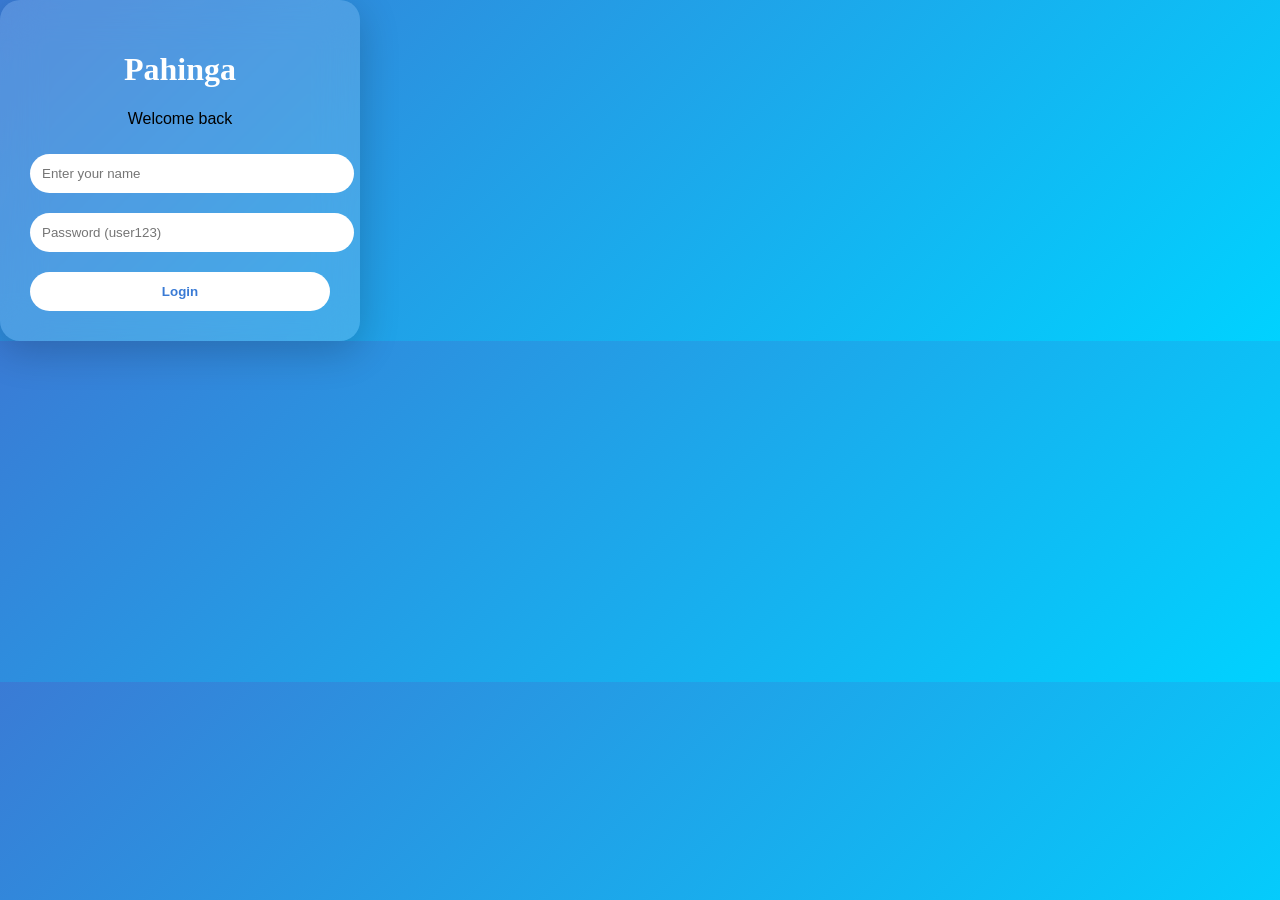
==== login.html @ 6749d53a "Initial commit" ====
<!DOCTYPE html>
<html>
<head>
    <title>Login - Pahinga</title>
    <link rel="stylesheet" href="css/style.css">

    <script>
        // if already logged in → go to home
        if (localStorage.getItem("user")) {
            window.location.href = "index.html";
        }
    </script>
</head>
<body>

<div class="login-container">
    <h1 class="logo">Pahinga</h1>
    <p>Welcome back</p>

    <input id="nameInput" placeholder="Enter your name">
    <input id="passwordInput" type="password" placeholder="Password (user123)">

    <button onclick="login()">Login</button>
</div>

<script>
function login() {
    let name = document.getElementById("nameInput").value.trim();
    let password = document.getElementById("passwordInput").value;

    if (name === "") {
        alert("Please enter your name");
        return;
    }

    if (password !== "user123") {
        alert("Wrong password! (hint: user123)");
        return;
    }

    // ✅ SAVE USER
    localStorage.setItem("user", name);

    // ✅ REDIRECT
    window.location.href = "index.html";
}
</script>

</body>
</html>
---- css/style.css ----
/* CENTER PAGE */
body {
    margin: 0;
    font-family: 'Segoe UI', sans-serif;
    background: linear-gradient(135deg, #3a7bd5, #00d2ff);
}

/* NAVBAR */
.navbar {
    display: flex;
    justify-content: space-between;
    align-items: center;
    padding: 15px 40px;
    background: linear-gradient(90deg, #3a7bd5, #00d2ff);
    color: white;
}

.navbar h2 {
    font-family: cursive;
    font-size: 28px;
}

.navbar ul {
    list-style: none;
    display: flex;
    gap: 30px;
}

.navbar a {
    color: white;
    text-decoration: none;
    font-weight: bold;
}

.btn {
    background: white;
    color: #3a7bd5;
    padding: 8px 18px;
    border-radius: 20px;
    transition: 0.3s;
}

.btn:hover {
    background: #1a2a44;
    color: white;
}

/* HERO */
.hero {
    height: 90vh;
    background: url('../assets/standard.jpg') center/cover;
    position: relative;
}

.overlay {
    background: rgba(0,0,0,0.4);
    color: white;
    height: 100%;
    display: flex;
    flex-direction: column;
    justify-content: center;
    align-items: center;
    animation: fadeIn 1.5s ease;
}

/* ROOMS */
.room-flex {
    display: flex;
    align-items: center;
    background: white;
    margin: 20px;
    padding: 20px;
    border-radius: 15px;
    box-shadow: 0 5px 20px rgba(0,0,0,0.1);
    transition: 0.3s;
}

.room-flex:hover {
    transform: scale(1.03);
}

.room-img {
    width: 180px;
    border-radius: 10px;
    transition: 0.4s;
}

.room-img:hover {
    transform: scale(1.1);
}

.room-info {
    margin-left: 20px;
}

.room-info h3 {
    font-weight: bold;
}

.room-info p {
    color: #3a7bd5;
}

.room-info button {
    background: linear-gradient(90deg, #3a7bd5, #00d2ff);
    border: none;
    padding: 10px 20px;
    border-radius: 20px;
    color: white;
    cursor: pointer;
    transition: 0.3s;
}

.room-info button:hover {
    transform: scale(1.1);
    background: #1a2a44;
}

/* CHECKOUT */
.checkout-container {
    display: flex;
    justify-content: center;
    gap: 30px;
    padding: 40px;
    flex-wrap: wrap;
}

.form-section, .summary-section {
    background: white;
    padding: 25px;
    border-radius: 15px;
    width: 300px;
    box-shadow: 0 5px 20px rgba(0,0,0,0.1);
    animation: fadeIn 1s ease;
}

h2, h3 {
    font-weight: bold;
}

input, select {
    width: 100%;
    margin: 8px 0;
    padding: 8px;
    border-radius: 8px;
    border: 1px solid #ccc;
}

button {
    margin-top: 10px;
}

/* CHAT */
#chatIcon {
    position: fixed;
    bottom: 20px;
    right: 20px;
    background: #3a7bd5;
    color: white;
    padding: 12px;
    border-radius: 50%;
    cursor: pointer;
    animation: float 2s infinite;
}

#chatbox {
    position: fixed;
    bottom: 70px;
    right: 20px;
    width: 250px;
    background: white;
    border-radius: 10px;
    padding: 10px;
    box-shadow: 0 5px 20px rgba(0,0,0,0.2);
}

.hidden {
    display: none;
}

/* ANIMATIONS */
@keyframes fadeIn {
    from {opacity: 0; transform: translateY(20px);}
    to {opacity: 1; transform: translateY(0);}
}

@keyframes float {
    0% {transform: translateY(0);}
    50% {transform: translateY(-8px);}
    100% {transform: translateY(0);}
}

.logo {
    font-family: cursive;
}

.receipt-box {
    width: 300px;
    margin: 80px auto;
    padding: 20px;
    background: white;
    border-radius: 15px;
    text-align: center;
    box-shadow: 0 10px 30px rgba(0,0,0,0.2);
    animation: fadeIn 1s ease;
}

.about {
    max-width: 700px;
    margin: 60px auto;
    padding: 20px;
    line-height: 1.6;
}

.section {
    padding: 40px;
}

/* LOGIN CARD */
.login-page {
    height: 100vh;
    display: flex;
    justify-content: center;
    align-items: center;
}

.login-container {
    background: rgba(255,255,255,0.15);
    backdrop-filter: blur(20px);
    padding: 30px;
    border-radius: 20px;
    width: 300px;
    text-align: center;
    box-shadow: 0 10px 40px rgba(0,0,0,0.2);
    animation: fadeIn 1s ease;
}

/* LOGO */
.logo {
    font-family: cursive;
    color: white;
}

/* INPUTS */
.login-container input {
    width: 100%;
    padding: 12px;
    margin: 10px 0;
    border: none;
    border-radius: 20px;
    outline: none;
}

/* BUTTON */
.login-container button {
    width: 100%;
    padding: 12px;
    border: none;
    border-radius: 20px;
    background: white;
    color: #3a7bd5;
    font-weight: bold;
    cursor: pointer;
    transition: 0.3s;
}

.login-container button:hover {
    transform: scale(1.05);
    background: #1a2a44;
    color: white;
}

/* ROOM GALLERY */
.room-gallery {
    display: flex;
    justify-content: center;
    gap: 25px;
    margin-top: 30px;
    flex-wrap: wrap;
}

/* ROOM CARD */
.room-card {
    width: 220px;
    background: white;
    border-radius: 15px;
    overflow: hidden;
    text-align: center;
    box-shadow: 0 10px 25px rgba(0,0,0,0.15);
    transition: transform 0.4s ease, box-shadow 0.4s ease;
    animation: fadeUp 1s ease forwards;
}

/* IMAGE */
.room-card img {
    width: 100%;
    height: 140px;
    object-fit: cover;
    transition: transform 0.4s ease;
}

/* TEXT */
.room-card h3 {
    margin: 10px 0 5px;
}

.room-card p {
    padding: 0 10px 15px;
    color: #555;
}

/* 🔥 HOVER EFFECT */
.room-card:hover {
    transform: translateY(-10px) scale(1.05);
    box-shadow: 0 15px 35px rgba(0,0,0,0.3);
}

.room-card:hover img {
    transform: scale(1.1);
}

/* 🎬 ANIMATION */
@keyframes fadeUp {
    from {
        opacity: 0;
        transform: translateY(40px);
    }
    to {
        opacity: 1;
        transform: translateY(0);
    }
}

/* FOOTER */
.footer {
    background: linear-gradient(135deg, #0f2a44, #1a4a7a);
    color: white;
    text-align: center;
    padding: 40px 20px;
}

/* CONTENT */
.footer-content {
    max-width: 800px;
    margin: auto;
}

/* SOCIALS */
.socials {
    margin-bottom: 20px;
}

.socials a {
    display: inline-block;
    margin: 0 8px;
    width: 35px;
    height: 35px;
    line-height: 35px;
    border-radius: 50%;
    background: white;
    color: #0f2a44;
    font-weight: bold;
    text-decoration: none;
    transition: 0.3s;
}

.socials a:hover {
    background: #00d2ff;
    color: white;
    transform: scale(1.1);
}

/* LINKS */
.footer-links {
    margin: 15px 0;
}

.footer-links a {
    display: block;
    color: #00d2ff;
    text-decoration: none;
    margin: 5px 0;
}

.footer-links a:hover {
    text-decoration: underline;
}

/* CALL BOX */
.footer-call {
    margin: 20px auto;
    padding: 10px;
    border: 1px solid white;
    width: fit-content;
    border-radius: 8px;
}

/* BOTTOM */
.footer-bottom {
    margin-top: 20px;
}

.footer-bottom a {
    color: white;
    text-decoration: none;
    margin: 0 5px;
}

.footer-bottom a:hover {
    color: #00d2ff;
}

/* COPYRIGHT */
.copyright {
    margin-top: 15px;
    font-size: 12px;
    opacity: 0.7;
}

.video-hero {
    position: relative;
    height: 70vh;
    overflow: hidden;
}

.bg-video {
    position: absolute;
    top: 50%;
    left: 50%;
    width: 100%;
    height: 100%;
    object-fit: cover;
    transform: translate(-50%, -50%);
}

.video-overlay {
    position: relative;
    z-index: 2;
    height: 100%;
    background: rgba(0,0,0,0.4);
    color: white;

    display: flex;
    flex-direction: column;
    justify-content: center;
    align-items: center;

    text-align: center;
}

.video-overlay h1 {
    font-size: 40px;
}

.video-overlay p {
    font-size: 18px;
}
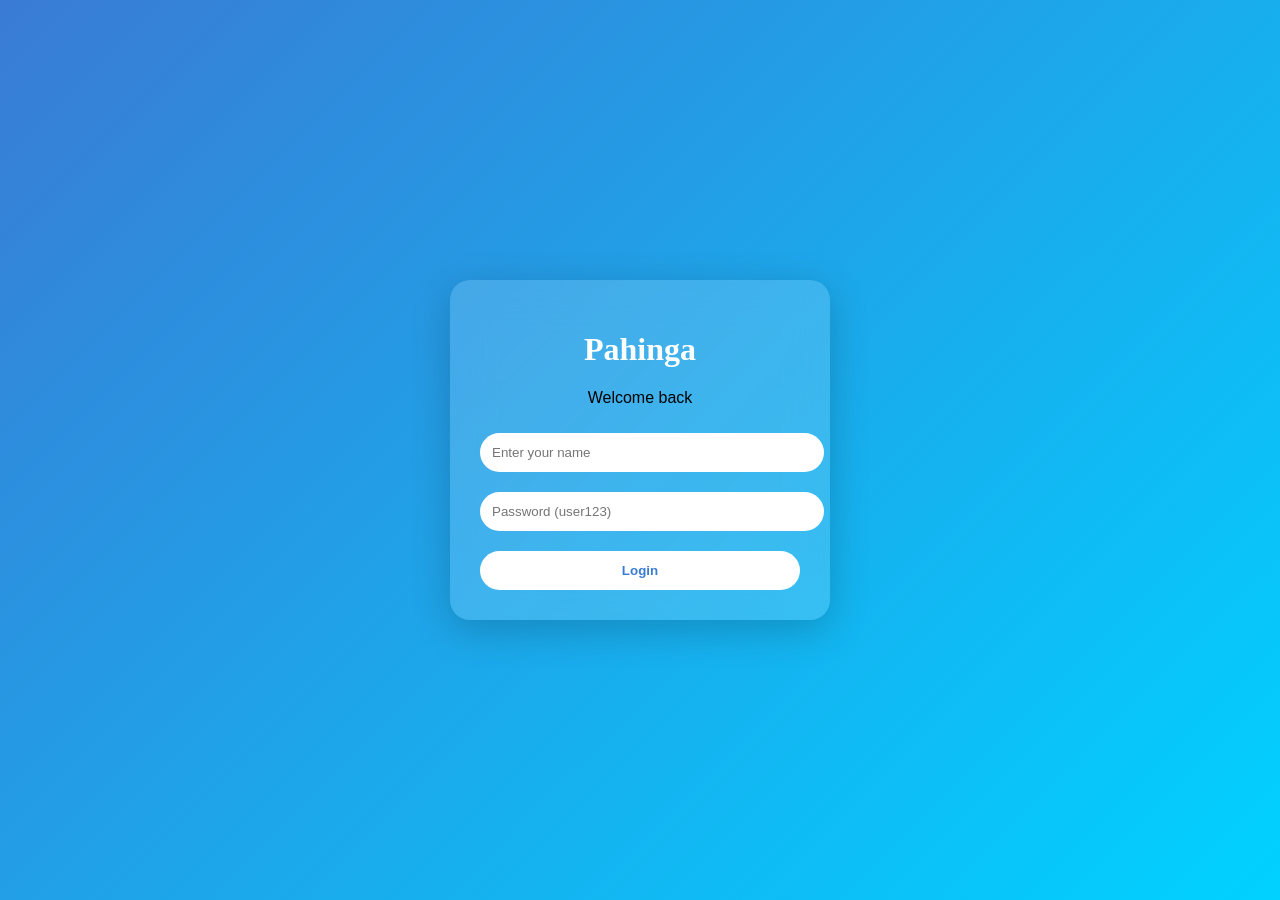
==== commit 3408f893: "fixed login page" ====
--- a/login.html
+++ b/login.html
@@ -2,10 +2,13 @@
 <html>
 <head>
     <title>Login - Pahinga</title>
+
+    <!-- ✅ MOBILE RESPONSIVE -->
+    <meta name="viewport" content="width=device-width, initial-scale=1.0">
+
     <link rel="stylesheet" href="css/style.css">
 
     <script>
-        // if already logged in → go to home
         if (localStorage.getItem("user")) {
             window.location.href = "index.html";
         }
@@ -13,14 +16,17 @@
 </head>
 <body>
 
-<div class="login-container">
-    <h1 class="logo">Pahinga</h1>
-    <p>Welcome back</p>
+<!-- ✅ WRAPPER FOR CENTERING -->
+<div class="login-page">
+    <div class="login-container">
+        <h1 class="logo">Pahinga</h1>
+        <p>Welcome back</p>
 
-    <input id="nameInput" placeholder="Enter your name">
-    <input id="passwordInput" type="password" placeholder="Password (user123)">
+        <input id="nameInput" placeholder="Enter your name">
+        <input id="passwordInput" type="password" placeholder="Password (user123)">
 
-    <button onclick="login()">Login</button>
+        <button onclick="login()">Login</button>
+    </div>
 </div>
 
 <script>
@@ -38,10 +44,7 @@
         return;
     }
 
-    // ✅ SAVE USER
     localStorage.setItem("user", name);
-
-    // ✅ REDIRECT
     window.location.href = "index.html";
 }
 </script>
--- a/css/style.css
+++ b/css/style.css
@@ -67,6 +67,7 @@
 .room-flex {
     display: flex;
     align-items: center;
+    flex-wrap: wrap; /* ✅ responsive */
     background: white;
     margin: 20px;
     padding: 20px;
@@ -194,6 +195,7 @@
     font-family: cursive;
 }
 
+/* RECEIPT */
 .receipt-box {
     width: 300px;
     margin: 80px auto;
@@ -216,7 +218,7 @@
     padding: 40px;
 }
 
-/* LOGIN CARD */
+/* LOGIN PAGE CENTER */
 .login-page {
     height: 100vh;
     display: flex;
@@ -224,12 +226,16 @@
     align-items: center;
 }
 
+/* LOGIN CARD */
 .login-container {
     background: rgba(255,255,255,0.15);
     backdrop-filter: blur(20px);
     padding: 30px;
     border-radius: 20px;
-    width: 300px;
+
+    width: 320px;
+    max-width: 90%; /* ✅ responsive */
+
     text-align: center;
     box-shadow: 0 10px 40px rgba(0,0,0,0.2);
     animation: fadeIn 1s ease;
@@ -291,7 +297,6 @@
     animation: fadeUp 1s ease forwards;
 }
 
-/* IMAGE */
 .room-card img {
     width: 100%;
     height: 140px;
@@ -299,7 +304,6 @@
     transition: transform 0.4s ease;
 }
 
-/* TEXT */
 .room-card h3 {
     margin: 10px 0 5px;
 }
@@ -309,7 +313,6 @@
     color: #555;
 }
 
-/* 🔥 HOVER EFFECT */
 .room-card:hover {
     transform: translateY(-10px) scale(1.05);
     box-shadow: 0 15px 35px rgba(0,0,0,0.3);
@@ -319,7 +322,6 @@
     transform: scale(1.1);
 }
 
-/* 🎬 ANIMATION */
 @keyframes fadeUp {
     from {
         opacity: 0;
@@ -339,13 +341,11 @@
     padding: 40px 20px;
 }
 
-/* CONTENT */
 .footer-content {
     max-width: 800px;
     margin: auto;
 }
 
-/* SOCIALS */
 .socials {
     margin-bottom: 20px;
 }
@@ -370,7 +370,6 @@
     transform: scale(1.1);
 }
 
-/* LINKS */
 .footer-links {
     margin: 15px 0;
 }
@@ -386,7 +385,6 @@
     text-decoration: underline;
 }
 
-/* CALL BOX */
 .footer-call {
     margin: 20px auto;
     padding: 10px;
@@ -395,7 +393,6 @@
     border-radius: 8px;
 }
 
-/* BOTTOM */
 .footer-bottom {
     margin-top: 20px;
 }
@@ -410,13 +407,13 @@
     color: #00d2ff;
 }
 
-/* COPYRIGHT */
 .copyright {
     margin-top: 15px;
     font-size: 12px;
     opacity: 0.7;
 }
 
+/* VIDEO HERO */
 .video-hero {
     position: relative;
     height: 70vh;
@@ -444,7 +441,6 @@
     flex-direction: column;
     justify-content: center;
     align-items: center;
-
     text-align: center;
 }
 
@@ -454,4 +450,71 @@
 
 .video-overlay p {
     font-size: 18px;
+}
+
+/* 📱 MOBILE RESPONSIVE */
+@media (max-width: 768px) {
+
+    .navbar {
+        flex-direction: column;
+        gap: 10px;
+        padding: 15px;
+    }
+
+    .navbar ul {
+        flex-direction: column;
+        gap: 10px;
+    }
+
+    .video-overlay h1 {
+        font-size: 26px;
+    }
+
+    .video-overlay p {
+        font-size: 14px;
+    }
+
+    .room-flex {
+        flex-direction: column;
+        text-align: center;
+    }
+
+    .room-img {
+        width: 100%;
+        max-width: 250px;
+        margin-bottom: 15px;
+    }
+
+    .room-info {
+        margin-left: 0;
+    }
+
+    .room-card {
+        width: 90%;
+    }
+
+    .checkout-container {
+        flex-direction: column;
+        align-items: center;
+    }
+
+    .form-section,
+    .summary-section {
+        width: 90%;
+    }
+
+    .login-container {
+        width: 90%;
+        padding: 20px;
+    }
+
+    .logo {
+        font-size: 26px;
+    }
+
+    .login-container input,
+    .login-container button {
+        font-size: 14px;
+        padding: 10px;
+    }
 }
